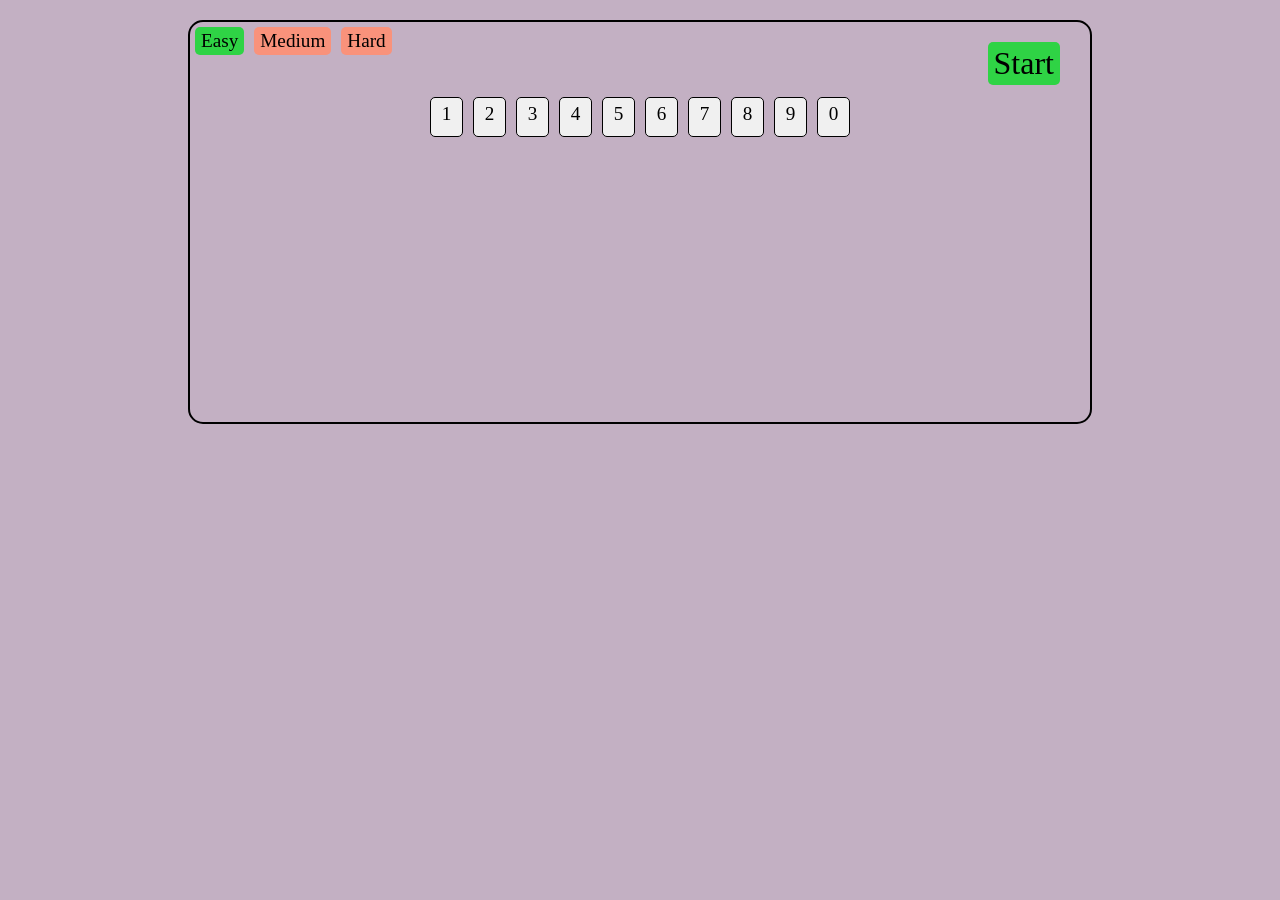
==== index.html @ dee15b9f "feat: remove files" ====
<!DOCTYPE html>
<html lang="en">
  <head>
    <meta charset="utf-8">
    <meta name="viewport" content="width=device-width, initial-scale=1.0">
    <link rel="icon" type="image/png" href="img/icon_2.jpg">
    <link rel="stylesheet" href="styles/main.css">
    <title>Saimon say</title>
  </head>
  <body id="body">
    <script type="module" src="js/main.js"></script>
    <script type="module" src="js/gameplay_v_2.js"></script>
  </body>
</html>
---- styles/main.css ----
body {
  margin: 0 auto;
  background-color: #c3b0c3;
  max-width: 1440px;
}
main {
  max-width: 900px;
  width: calc(100vw - 40px);
  min-width: 360px;
  min-height: 400px;
  margin: 20px auto;
  border: 2px solid black;
  border-radius: 15px;
  display: flex;
  flex-direction: column;
  align-items: center;
  position: relative;
}
/* menu */
.menu {
  display: flex;
  align-items: center;
  width: 100%;
  text-align: center;
  position: relative;
}
.button {
  cursor: pointer;
  padding: 3px 6px;
  border-radius: 5px;
}
.level {
  margin: 5px;
  font-size: 1.2em;
}
.start {
 position: absolute;
 right: 30px;
 top: 20px;
 font-size: 2em;
 background-color: #2fd345;
}
.start-new {
  position: absolute;
  right: 30px;
  top: 20px;
  font-size: 2em;
  background-color: #2fd345;
 }
.corrent-dif {
  background-color: #2fd345;
}
.non-corrent-dif {
  background-color: #f9927b;
}
/* game */
.game-field {
  display: flex;
  flex-direction: column;
  align-items: center;
}
.bottom-div {
  padding: 7px;
  border: 1px solid black;
  border-radius: 15px;
  text-align: center;
  position: absolute;
  bottom: 10px;
}
.rounds {
  background-color: #f0f0f0;
  right: 10px;
}
.repeat {
  left: 10px;
  cursor: pointer;
}
.next {
  min-width: 100px;
  left: 10px;
  cursor: pointer;
  background-color: #2fd345;
}
.repeat-able {
  background-color: #2fd345;
}
.repeat-disable {
  background-color: #f9927b;
}
.input {
  background-color: white;
  border-radius: 5px;
  margin: 20px auto;
  padding: 5px 10px 0;
  min-width: 300px;
  height: 50px;
  text-align: center;
  font-size: 2em;
  overflow: hidden;
}
.incorrect {
  color: red;
}
.keyboards {
  display: flex;
  flex-direction: column;
  justify-content: center;
  margin: 2em auto 0;
  max-width: 450px;
}
.keyboard {
  display: flex;
  flex-wrap: wrap;
  justify-content: center;
}
.key {
  background-color: #f0f0f0;
  width: 25px;
  height: 30px;
  font-size: 1.2em;
  text-align: center;
  margin: 5px;
  border: 1px solid black;
  cursor: pointer;
  padding: 5px 3px 3px;
  border-radius: 5px;
}
.key-highlight {
  background-color: #ffffdd;
}
@media (max-width: 480px) {
  main {
    width: calc(100vw - 20px);
    min-width: 300px;
  }
  .start {
    top: 15px;
    font-size: 1.6em;
   }
   .start-new {
    right: 5px;
    top: 15px;
    font-size: 1.5em;
   }
  .key {
    width: 18px;
    height: 24px;
    margin: 3px;
  }
  .keyboard {
    max-width: 340px;
  }
}
.active {
  background-color: rgb(154, 255, 173);
}
.hidden {
  display: none;
}
/* */
.winning {
  position: absolute;
  top: 50%;
  left: 50%;
  transform:translate(-50%, -50%);
  min-width: 300px;
  min-height: 200px;
  border: 2px solid orange;
  border-radius: 20px;
  background-color: bisque;
  font-size: 3em;
  text-align: center;
}
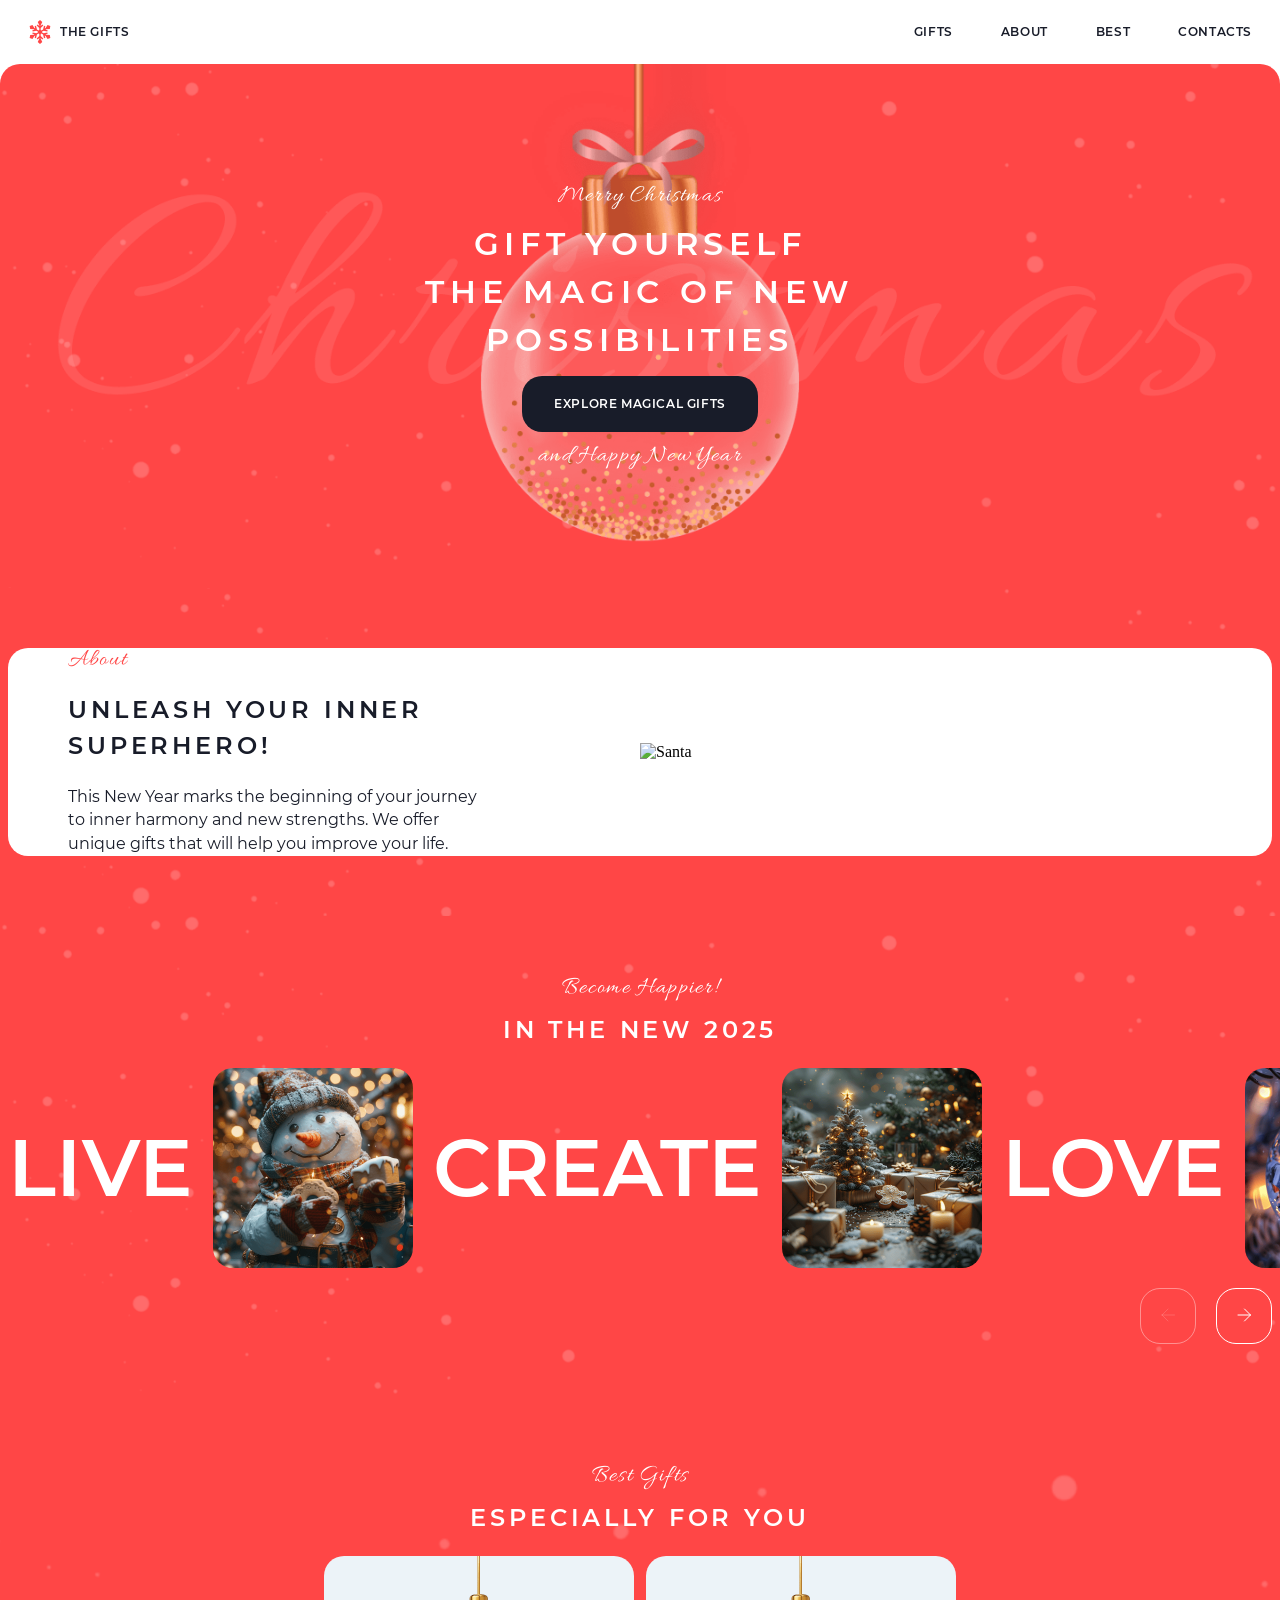
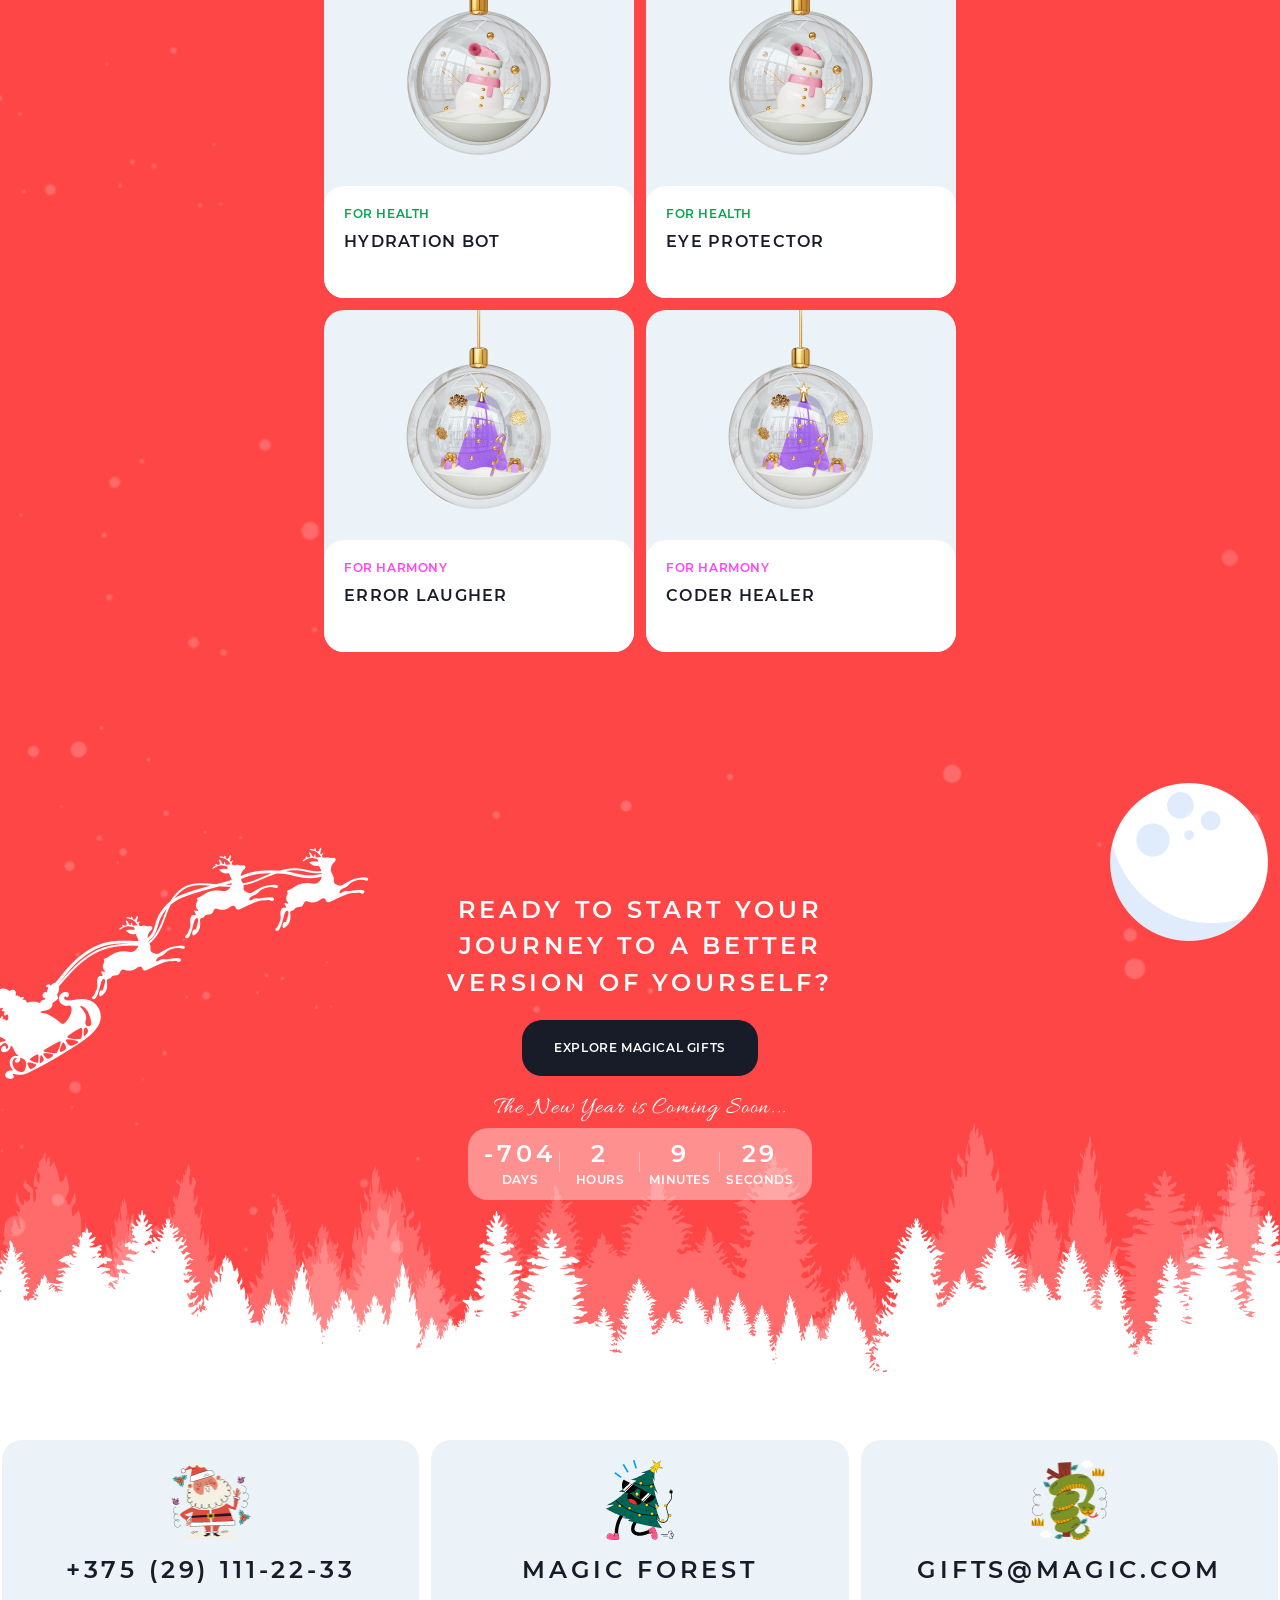
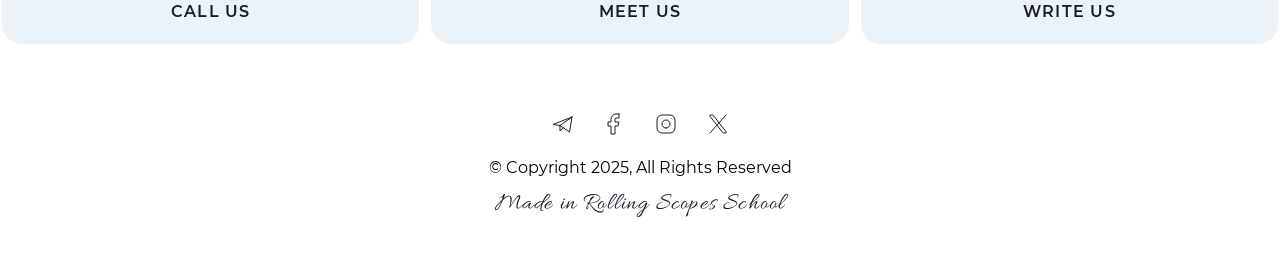
==== commit 24784e8b: "fix: remove right files" ====
--- a/index.html
+++ b/index.html
@@ -3,12 +3,166 @@
   <head>
     <meta charset="utf-8">
     <meta name="viewport" content="width=device-width, initial-scale=1.0">
-    <link rel="icon" type="image/png" href="img/icon_2.jpg">
-    <link rel="stylesheet" href="styles/main.css">
-    <title>Saimon say</title>
+    <link rel="icon" type="image/png" href="img/jesus.png">
+    <link rel="stylesheet" href="css/main.css">
+    <link rel="stylesheet" href="css/text-style.css">
+    <title>Home</title>
   </head>
-  <body id="body">
-    <script type="module" src="js/main.js"></script>
-    <script type="module" src="js/gameplay_v_2.js"></script>
+  <body>
+    <header id="top">
+      <div class="header-content">
+        <div class="header-logo">
+          <svg width="22" height="24" viewBox="0 0 22 24" fill="none" xmlns="http://www.w3.org/2000/svg">
+            <path d="M17.2942 14.8224L16.4727 14.3481L18.674 13.7583L18.3102 12.4006L14.7512 13.3542L13.0725 12.385C13.0957 12.26 13.1084 12.1315 13.1084 12C13.1084 11.8684 13.0957 11.7398 13.0725 11.6149L14.7512 10.6457L18.3102 11.5994L18.674 10.2416L16.4727 9.65177L17.2942 9.17747L20.8194 8.96588L21.3385 6.03095L18.5373 5.01305L16.5914 7.96016L15.7699 8.43446L16.3598 6.23317L15.002 5.86939L14.0484 9.42842L12.3688 10.3982C12.1741 10.2315 11.949 10.0997 11.7028 10.0124V8.0742L14.3082 5.46879L13.3143 4.47488L11.7028 6.08633V5.13772L13.2773 1.98876L11 0L8.72272 1.98886L10.2972 5.13782V6.08642L8.68571 4.47497L7.69179 5.46889L10.2972 8.0743V10.0125C10.051 10.0998 9.8259 10.2316 9.63122 10.3983L7.95155 9.42852L6.99793 5.86949L5.6402 6.23326L6.23004 8.43456L5.40855 7.96025L3.46271 5.01314L0.661499 6.03104L1.18059 8.96597L4.70579 9.17757L5.52728 9.65187L3.32599 10.2417L3.68981 11.5994L7.24884 10.6458L8.92747 11.615C8.90433 11.74 8.89158 11.8685 8.89158 12C8.89158 12.1316 8.90428 12.2602 8.92747 12.3851L7.24884 13.3543L3.68981 12.4006L3.32599 13.7584L5.52728 14.3482L4.70579 14.8225L1.18059 15.034L0.661499 17.969L3.46276 18.9869L5.4086 16.0397L6.23014 15.5654L5.64029 17.7667L6.99803 18.1306L7.95165 14.5715L9.63131 13.6018C9.82599 13.7684 10.0511 13.9003 10.2972 13.9875V15.9258L7.69189 18.5311L8.6858 19.525L10.2973 17.9135V18.8621L8.72282 22.0111L11.0001 24L13.2774 22.0111L11.7029 18.8621V17.9135L13.3144 19.525L14.3083 18.5311L11.703 15.9258V13.9875C11.9491 13.9003 12.1742 13.7684 12.3689 13.6018L14.0486 14.5715L15.0022 18.1306L16.3599 17.7667L15.7701 15.5654L16.5916 16.0397L18.5375 18.9869L21.3387 17.969L20.8196 15.034L17.2942 14.8224Z" fill="#FF4646"/>
+          </svg>            
+          <a class="action-small black header-logo-texy">THE GIFTS</a>
+        </div>
+        <nav class="action-small">
+          <a class="nav-menu" href="gifts.html">GIFTS</a>
+          <a class="nav-menu" href="#about">ABOUT</a>
+          <a class="nav-menu" href="#bestgifts">BEST</a>
+          <a class="nav-menu" href="#contacts">CONTACTS</a>
+          <div class="burger">
+            <div class="burgerr" id="burgerr">
+              <div class="burger-item item1" id="item1"></div>
+              <div class="burger-item item2" id="item2"></div>
+            </div>
+            <div class="burger-menu burger-menu-right" id="burger-menu">
+              <a class="action-large black" href="gifts.html">GIFTS</a>
+              <a class="action-large black" href="#about">ABOUT</a>
+              <a class="action-large black" href="#bestgifts">BEST</a>
+              <a class="action-large black" href="#contacts">CONTACTS</a>
+            </div>
+          </div>
+        </nav>
+      </div>
+    </header>
+    <main>
+      <div class="hero"><div class="hero-content white">
+        <p class="hero-text-1 caption">Merry Christmas</p>
+        <h1 class="hero-text-2 header1 uppercase">Gift yourself<br>the magic of new<br>possibilities</h1>
+        <a class="a-button hero-button-place action-small uppercase" href="gifts.html">Explore Magical Gifts</a>
+        <p class="caption">and Happy New Year</p>
+      </div></div>
+      <div class="about" id="about"><div class="about-content">
+        <div class="about-content-div">
+          <div class="about-content-div-text">
+            <p class="caption red">About</p>
+            <h2 class="about-content-div-text-h2 header2 uppercase black">Unleash your inner superhero!</h2>
+            <p class="paragraph black">This New Year marks the beginning of your journey to inner harmony and new strengths. We offer unique gifts that will help you improve your life.</p>
+          </div>
+        </div>
+        <div class="about-content-div">
+          <img class="santa" src="img/santa.png" alt="Santa">
+        </div>
+      </div></div>
+      <div class="slider white" id="slider"><div class="slider-content">
+        <p class="slider-text caption">Become Happier!</p>
+        <p class="slider-text header2 uppercase">in the new 2025</p>
+        <div class="slider-start">
+          <div class="slider-row" style="left: 0px;">
+            <p class="slider-in-text uppercase">Live</p>
+            <img class="slider-img" src="img/slider_snowman.png" alt="Snowman">
+            <p class="slider-in-text uppercase">Create</p>
+            <img class="slider-img" src="img/slider_christmas-trees.png" alt="Christmas tree">
+            <p class="slider-in-text uppercase">Love</p>
+            <img class="slider-img" src="img/slider_christmas-tree-ball.png" alt="Christmas ball with tree">
+            <p class="slider-in-text uppercase">Dream</p>
+            <img class="slider-img" src="img/slider_fairytale-house.png" alt="Fairytale house">
+          </div>
+        </div>
+        <div class="slider-buttons">
+          <button class="slider-button inactive" id="slider-button-left">
+            <svg width="14" height="14" viewBox="0 0 14 14" fill="none" xmlns="http://www.w3.org/2000/svg">
+              <path d="M13.5 7H1M1 7L7 1M1 7L7 13" stroke="white" stroke-opacity="0.4" stroke-linecap="round" stroke-linejoin="round"/>
+            </svg>              
+          </button>
+          <button class="slider-button active" id="slider-button-right">
+            <svg width="14" height="14" viewBox="0 0 14 14" fill="none" xmlns="http://www.w3.org/2000/svg">
+              <path d="M1 7H13.5M13.5 7L7.5 1M13.5 7L7.5 13" stroke="white" stroke-linecap="round" stroke-linejoin="round"/>
+            </svg>              
+          </button>
+        </div>
+      </div></div>
+      <div class="bestgifts" id="bestgifts"><div class="bestgifts-content">
+        <p class="caption white bestgifts-text">Best Gifts</p>
+        <p class="header2 uppercase white bestgifts-text">especially for you</p>
+        <div class="bestgifts-cardholder uppercase" id="cardholder"></div>
+      </div></div>
+      <div class="cta" id="cta"><div class="cta-content">
+        <p class="header2 white uppercase">Ready to start your<br>journey to a better<br>version of yourself?</p>
+        <a class="a-button cta-button-place action-small uppercase" href="gifts.html">Explore Magical Gifts</a>
+        <p class="caption white">The New Year is Coming Soon...</p>
+        <div class="timer white uppercase">
+          <div class="timer-block">
+            <div class="header2 timer-num" id="days">47</div>
+            <div class="header4 timer-text">days</div>
+          </div>
+          <div class="timer-block">
+            <div class="header2 timer-num" id="hours">5</div>
+            <div class="header4 timer-text">hours</div>
+          </div>
+          <div class="timer-block">
+            <div class="header2 timer-num" id="min">34</div>
+            <div class="header4 timer-text">minutes</div>
+          </div>
+          <div class="timer-block">
+            <div class="header2" id="sec">12</div>
+            <div class="header4 timer-text">seconds</div>
+          </div>
+        </div>
+      </div></div>
+    </main>
+    <footer id="contacts">
+      <div class="footer-placer black uppercase">
+        <a class="footer-cards black-hover" href="tel:+375291112233">
+          <img class="footer-img" src="img/footer_santa_claus.png" alt="Santa Claus">
+          <p class="action-large footer-cards-placer">+375 (29) 111-22-33</p>
+          <p class="header3">Call Us</p>
+        </a>
+        <a class="footer-cards black-hover" href="https://maps.app.goo.gl/B6gyeWVirEapjMyS7" target="_blank">
+          <img class="footer-img" src="img/footer_christmas_tree.png" alt="Christmas tree">
+          <p class="action-large footer-cards-placer">Magic forest</p>
+          <p class="header3">meet us</p>
+        </a>
+        <a class="footer-cards black-hover" href="mailto:gifts@magic.com">
+          <img class="footer-img" src="img/footer_snake.png" alt="Holyday snake">
+          <p class="action-large footer-cards-placer">gifts@magic.com</p>
+          <p class="header3">write us</p>
+        </a>
+      </div>
+      <div class="footer-social">
+        <a class="footer-social-icons">
+          <svg width="21" height="17" viewBox="0 0 21 17" fill="none" xmlns="http://www.w3.org/2000/svg">
+            <path d="M20 1L1 8.5L8 9.5M20 1L17.5 16L8 9.5M20 1L8 9.5M8 9.5V15L11.2488 11.7229" stroke="#181C29" stroke-width="1.5" stroke-linecap="round" stroke-linejoin="round"/>
+          </svg>            
+        </a>
+        <a class="footer-social-icons">
+          <svg width="24" height="24" viewBox="0 0 24 24" fill="none" xmlns="http://www.w3.org/2000/svg">
+            <path d="M17 2H14C12.6739 2 11.4021 2.52678 10.4645 3.46447C9.52678 4.40215 9 5.67392 9 7V10H6V14H9V22H13V14H16L17 10H13V7C13 6.73478 13.1054 6.48043 13.2929 6.29289C13.4804 6.10536 13.7348 6 14 6H17V2Z" stroke="#181C29" stroke-width="1.5" stroke-linecap="round" stroke-linejoin="round"/>
+          </svg>            
+        </a>
+        <a class="footer-social-icons">
+          <svg width="24" height="24" viewBox="0 0 24 24" fill="none" xmlns="http://www.w3.org/2000/svg">
+            <path d="M12 16C14.2091 16 16 14.2091 16 12C16 9.79086 14.2091 8 12 8C9.79086 8 8 9.79086 8 12C8 14.2091 9.79086 16 12 16Z" stroke="#181C29" stroke-width="1.5" stroke-linecap="round" stroke-linejoin="round"/>
+            <path d="M3 16V8C3 5.23858 5.23858 3 8 3H16C18.7614 3 21 5.23858 21 8V16C21 18.7614 18.7614 21 16 21H8C5.23858 21 3 18.7614 3 16Z" stroke="#181C29" stroke-width="1.5"/>
+            <path d="M17.5 6.51L17.51 6.49889" stroke="#181C29" stroke-width="1.5" stroke-linecap="round" stroke-linejoin="round"/>
+          </svg>            
+        </a>
+        <a class="footer-social-icons">
+          <svg width="24" height="24" viewBox="0 0 24 24" fill="none" xmlns="http://www.w3.org/2000/svg">
+            <path d="M16.8198 20.7684L3.75317 3.96836C3.44664 3.57425 3.72749 3 4.22678 3H6.70655C6.8917 3 7.06649 3.08548 7.18016 3.23164L20.2468 20.0316C20.5534 20.4258 20.2725 21 19.7732 21H17.2935C17.1083 21 16.9335 20.9145 16.8198 20.7684Z" stroke="#181C29" stroke-width="1.5"/>
+            <path d="M20 3L4 21" stroke="#181C29" stroke-width="1.5" stroke-linecap="round"/>
+          </svg>            
+        </a>
+      </div>
+      <p class="paragraph">© Copyright 2025, All Rights Reserved</p>
+      <a class="caption footer-text-placer black-hover" href="https://rs.school/" target="_blank">Made in Rolling Scopes School</a>
+    </footer>
+    <div class="modal-div hiden" id="modal"></div>
+    <script src="js/burger.js"></script>
+    <script src="js/home.js"></script>
+    <script src="js/home_cards.js" type="module"></script>
+    <script src="js/modal.js" type="module"></script>
   </body>
 </html>
--- a/css/main.css
+++ b/css/main.css
@@ -0,0 +1,556 @@
+html {
+  scroll-behavior: smooth;
+}
+body {
+  background-color: #ffffff;
+  max-width: 1440px;
+  margin: 0 auto;
+}
+.body-fix {
+  overflow: hidden;
+  height: 100vh;
+}
+p {
+  margin: 0;
+}
+a {
+  color: none;
+  text-decoration: none;
+}
+a:visited {
+  color: none;
+  text-decoration: none;
+}
+.a-button {
+  max-width: 235px;
+  background-color: #181C29;
+  color: #ffffff;
+  padding: 20px 32px;
+  cursor: pointer;
+  border-radius: 20px;
+  transition-property: background-color, color;
+  transition-duration: 0.5s;
+}
+.black-hover {
+  color: #181C29;
+  cursor: pointer;
+  transition-property: color;
+  transition-duration: 0.6s;
+}
+svg {
+  flex-shrink: 0;
+}
+svg path {
+  stroke:inherit;
+  stroke-width:inherit;
+}
+/* - - - - - - - - hover for desktop - - - - - - - */
+@media (hover: hover) {
+  .body-fix { /* shift without scrollbar */
+    overflow: hidden;
+    height: 100vh;
+    padding-right: 14px;
+  }
+  .nav-menu:hover {
+    color: #FF4646;
+    background-color: #FF46461A;
+  }
+  .a-button:hover {
+    background-color: #ffffff;
+    color: #181C29;
+  }
+  .black-hover:hover {
+    color: #FF4646;
+  }
+  .footer-social-icons svg:hover {
+    stroke: #FF4646;
+  }
+  .footer-social-icons:hover {
+    stroke: #FF4646;
+  }
+  .active:hover {
+    stroke: #FF4646;
+    background-color: #FFFFFF;
+  }
+}
+/* - - - - - - - - header - - - - - - - - */
+header {
+  width: 100%;
+  background-color: #ffffff;
+  margin-top: -0.5px;
+  overflow-x: clip;
+  overflow-y: visible;
+}
+.header-content {
+  max-width: 1276px;
+  width: calc(100% - 16px);
+  display: flex;
+  justify-content: space-between;
+  margin: 0 auto;
+  color: #181C29;
+}
+.header-logo {
+  cursor: pointer;
+  display: flex;
+  align-items: center;
+  padding: 8px 21px;
+}
+.header-logo-texy {
+  margin-left: 9px;
+}
+nav {
+  display: flex;
+  align-items: center;
+  margin: 12px 0px;
+}
+.nav-menu {
+  margin-left: 8px;
+  padding: 12.5px 20px;
+  border-radius: 10px;
+  cursor: pointer;
+  color: #181C29;
+  transition-property: color, background-color;
+  transition-duration: 0.7s;
+}
+/* burger */
+.burger {
+  position: relative;
+  display: none;
+  width: 40px;
+  height: 40px;
+  stroke: #181C29;
+}
+.burgerr {
+  height: 100%;
+  width: 100%;
+}
+.burger-item {
+  width: 20px;
+  height: 0px;
+  border-bottom: 1px solid black;
+  transition: all 1s;
+  left: 10px;
+}
+.item1 {
+  position: absolute;
+  top: 15px;
+}
+.item2 {
+  position: absolute;
+  top: 23px;
+}
+.item1-r {
+  transform: rotate(225deg);
+  position: absolute;
+  top: 19.5px;
+}
+.item2-r {
+  transform: rotate(315deg);
+  position: absolute;
+  top: 19.5px;
+}
+.burger-menu {
+  position: absolute;
+  right: -8px;
+  top: 51px;
+  z-index: 100;
+  width: 100vw;
+  height: calc(100vh - 62px);
+  background-color: #FFFFFF;
+  display: flex;
+  flex-direction: column;
+  justify-content: center;
+  align-items: center;
+  gap: 8px;
+  transition: all 1s;
+}
+.burger-menu-right {
+  right: -800px;
+}
+.nav-menu-burger {
+  color: #181C29;
+}
+@media (max-width: 768px) {
+  .nav-menu {
+    display: none;
+  }
+  .burger {
+    display: flex;
+  }
+}
+/* - - - - - - - - hero - - - - - - - - */
+.hero {
+  background:  url(../img/bg-ball.png)  no-repeat center, url(../img/hero_bubles.png) no-repeat center;
+  background-size: cover;
+  display: flex;
+  border-top-left-radius: 20px;
+  border-top-right-radius: 20px;
+  background-color: #FF4646;
+}
+.hero-content {
+  margin: 60px auto;
+  padding: 60px 0;
+  display: flex;
+  flex-direction: column;
+  align-items: center;
+  text-align: center;
+}
+.hero-text-2 {
+  margin: 12px 0;
+}
+.hero-button-place {
+  margin-bottom: 12px;
+}
+/* - - - - - - - - about - - - - - - - - */
+.about {
+  background: url(../img/hero_bubles.png) no-repeat center;
+  background-size: cover;
+  background-color: #FF4646;
+  display: flex;
+}
+.about-content {
+  max-width: 1276px;
+  width: calc(100% - 16px);
+  margin: 60px auto;
+  display: flex;
+  background-color: #ffffff;
+  border-radius: 20px;
+}
+.about-content-div {
+  width: 50%;
+  max-height: 528px;
+  overflow: hidden;
+  border-radius: 20px;
+  display: flex;
+  align-items: center;
+}
+.about-content-div-text {
+  max-width: 426px;
+  margin-left: 60px;
+}
+.about-content-div-text-h2 {
+  margin: 20px 0;
+}
+.santa {
+  width: 638px;
+  align-self: center;
+}
+@media (max-width: 1200px) {
+  .about-content {
+    margin: 60px 8px;
+  }
+  .about-content-div-text {
+    margin-right: 60px;
+  }
+  .about-content-div {
+    justify-content: center;
+  }
+}
+@media (max-width: 760px) {
+  .about-content {
+    flex-direction: column;
+    margin: 61px 8px 60px;
+  }
+  .about-content-div {
+    width: 100%;
+    padding: 0;
+  }
+  .about-content-div-text {
+    width: calc(100% - 40px);
+    margin: 60px 0;
+  }
+}
+/* - - - - - - - - slider - - - - - - - - */
+.slider {
+  background: url(../img/hero_bubles.png) no-repeat center;
+  background-size: cover;
+  background-color: #FF4646;
+  padding: 60px 0;
+  overflow: hidden;
+}
+.slider-content {
+  max-width:  1276px;
+  margin: 0px auto;
+  display: flex;
+  flex-direction: column;
+}
+.slider-text {
+  text-align: center;
+  margin-bottom: 12px;
+}
+.slider-start {
+  position: relative;
+  height: 200px;
+  margin: 8px 0 20px 0;
+}
+.slider-row {
+  position: absolute;
+  display: flex;
+  flex-direction: row;
+  gap: 20px; /* rework margin in gap */
+  align-items: center;
+  transition: all 1s;
+}
+.slider-in-text {
+  font-family: Montserrat;
+  font-size: 80px;
+  font-weight: 600;
+  line-height: 97.52px;
+  text-align: center;
+  text-underline-position: from-font;
+  text-decoration-skip-ink: none;
+}
+.slider-img {
+  height: 200px;
+  border-radius: 20px;
+}
+.slider-buttons {
+  display: flex;
+  justify-content: flex-end;
+}
+.slider-button {
+  height: 56px;
+  width: 56px;
+  border-radius: 20px;
+  margin-left: 20px;
+  background-color: transparent;
+}
+.inactive {
+  stroke: #FFFFFF66;
+  border: 1px solid #FFFFFF66;
+}
+.active {
+  background-color: #FF4646;
+  border: 1px solid #FFFFFF;
+  cursor: pointer;
+  stroke: #FFFFFF;
+}
+@media (max-width: 1300px) {
+  .slider-content {
+    width: calc(100% - 16px);
+  }
+}
+/* - - - - - - - - BEST GIFTS - - - - - - - - */
+.bestgifts {
+  background: url(../img/hero_bubles.png) no-repeat center;
+  background-size: cover;
+  background-color: #FF4646;
+  padding: 60px 0;
+}
+.bestgifts-content {
+  max-width: 1276px;
+  margin: 0  auto;
+}
+.bestgifts-text {
+  text-align: center;
+  margin-bottom: 12px;
+}
+.bestgifts-cardholder {
+  margin-top: 19px;
+  gap: 12px;
+  display: flex;
+  flex-wrap: wrap;
+  justify-content: center;
+}
+.bestgifts-card {
+  background-color: #ECF3F8;
+  border-radius: 20px;
+  width: 310px;
+  height: 342px; /* temp size */
+  display: flex;
+  flex-direction: column;
+  cursor: pointer;
+}
+.bestgifts-card-img {
+  height: 230px;
+  width: 310px;
+  align-self: center;
+}
+.bestgifts-card-bottom {
+  background-color: #FFFFFF;
+  border-radius: 20px;
+  min-height: 112px;
+  padding-left: 20px;
+}
+.bestgifts-card-title {
+  margin: 20px 0 9px;
+}
+@media (max-width: 1280px) {
+  .bestgifts-content {
+    max-width: 950px;
+  }
+}
+/* - - - - - - - - Modal - - - - - - - - */
+.modal-div {
+  height: 100vh;
+  width: 100vw;
+  padding-bottom: 5vh;
+  background-color: #181C29CC;
+  position: fixed;
+  left: 0;
+  top: 0;
+  display: flex;
+  justify-content: center;
+  align-items: center;
+}
+.bestgifts-card-modal {
+  position: relative;
+  background-color: #ECF3F8;
+  border-radius: 20px;
+  max-width: 400px;
+  min-height: 342px;
+  display: flex;
+  flex-direction: column;
+}
+.modal-close {
+  position: absolute;
+  cursor: pointer;
+  top: 12px;
+  right: 12px;
+  height: 40px;
+  width: 40px;
+}
+.modal-didiscription {
+  margin: 8px 20px 0 0;
+}
+.superpowers-full {
+  margin: 20px 20px 20px 0;
+  display: flex;
+  flex-direction: column;
+}
+.superpowers-grid {
+  margin-top: 8px;
+  display: flex;
+  flex-direction: column;
+}
+.superpowers-row {
+  width: 100%;
+  display: flex;
+  justify-content: end;
+  align-items: center;
+  gap: 12px;
+}
+.superpowers-row-item1 {
+  flex-grow: 1;
+}
+.superpowers-row-item2 {
+  width: 40px;
+}
+.superpowers-row-item3 {
+  width: 112px;
+  display: flex;
+  justify-content: start;
+  gap: 8px;
+}
+/* - - - - - - - - CTA - - - - - - - - */
+.cta {
+  background: url(../img/hero_bubles.png) no-repeat center, url(../img/bg-forest.png) no-repeat center;
+  background-size: cover, cover;
+  background-color: #FF4646;
+  padding: 180px 0;
+  border-bottom-left-radius: 20px;
+  border-bottom-right-radius: 20px;
+}
+.cta-content {
+  max-width: 426px;
+  margin: 0 auto;
+  text-align: center;
+  display: flex;
+  flex-direction: column;
+  align-items: center;
+}
+.cta-button-place {
+  margin: 19px 0 20px;
+}
+.timer {
+  margin-top: 8px;
+  padding: 8px 12px 12px;
+  background-color: #FFFFFF66;
+  border-radius: 20px;
+  display: flex;
+}
+.timer-block {
+  width: 80px;
+  height: 52px;
+  text-align: center;
+}
+.timer-num {
+  position: relative;
+}
+.timer-num::after { /* рысочки сделаны псевдоэлементом, не забудь! */
+  content: "";
+  height: 20px;
+  border-right: 1px solid #ffffff66;
+  position: absolute;
+  right: 0;
+  bottom: 0;
+}
+/* - - - - - - - - footer - - - - - - - - */
+footer {
+  background-color: #FFFFFF;
+  padding: 60px 0;
+  display: flex;
+  flex-direction: column;
+  align-items: center;
+}
+.footer-placer {
+  max-width: 1276px;
+  margin-bottom: 60px;
+  display: flex;
+  gap: 12px;
+}
+.footer-cards {
+  width: 418px;
+  background-color:#ECF3F8;
+  border-radius: 20px;
+  padding: 20px;
+  display: flex;
+  flex-direction: column;
+  align-items: center;
+}
+.footer-img {
+  height: 80px;
+  width: 80px;
+}
+.footer-cards-placer {
+  margin: 12px 0;
+}
+.footer-social {
+  margin-bottom: 12px;
+  display: flex;
+  gap: 12px;
+}
+.footer-social-icons {
+  width: 24px;
+  height: 24px;
+  padding: 8px;
+  cursor: pointer;
+  display: flex;
+  align-items: center;
+  justify-content: center;
+  stroke: #181C29;
+  fill: #181C29;
+}
+.footer-text-placer {
+  margin-top: 12px;
+}
+@media (max-width: 1275px) {
+  .footer-placer {
+    width: calc(100vw - 16px);
+    flex-direction: column;
+  }
+  .footer-cards {
+    width: 100%;
+    padding: 20px 0;
+  }
+}
+@media (max-width: 760px) {
+  .footer-cards {
+    width: 100%;
+    padding: 20px 0 19px;
+  }
+}
+/* important */
+.hiden {
+  display: none;
+}
--- a/css/text-style.css
+++ b/css/text-style.css
@@ -0,0 +1,110 @@
+@font-face {
+  font-family: Allura;
+  src: url(../fonts/Allura-Regular.ttf);
+}
+@font-face {
+  font-family: Montserrat;
+  font-style: normal;
+  font-weight: 400;
+  src: url(../fonts/Montserrat-Regular.ttf);
+}
+@font-face {
+  font-family: Montserrat;
+  font-style: normal;
+  font-weight: 600;
+  src: url(../fonts/Montserrat-SemiBold.ttf);
+}
+/* - - - - - - - - text styles - - - - - - - - */
+.uppercase {
+  text-transform: uppercase;
+}
+.white {
+  color: #ffffff;
+}
+.black {
+  color: #181C29;
+}
+.red {
+  color: #ff4646;
+}
+.blue {
+  color: #4361FF;
+}
+.green {
+  color: #06A44F;
+}
+.pink {
+  color: #FF43F7;
+}
+.caption {
+  font-family: Allura;
+  font-size: 24px;
+  font-weight: 400;
+  line-height: 24px;
+  letter-spacing: 0.05em;
+  text-underline-position: from-font;
+  text-decoration-skip-ink: none;
+}
+.header1 {
+  font-family: Montserrat;
+  font-size: 32px;
+  font-weight: 600;
+  line-height: 48px;
+  letter-spacing: 0.18em;
+  text-underline-position: from-font;
+  text-decoration-skip-ink: none;
+}
+.header2 {
+  font-family: Montserrat;
+  font-size: 24px;
+  font-weight: 600;
+  line-height: 36.48px;
+  letter-spacing: 0.16em;
+  text-underline-position: from-font;
+  text-decoration-skip-ink: none;
+}
+.header3 {
+  font-family: Montserrat;
+  font-size: 16px;
+  font-weight: 600;
+  line-height: 24.32px;
+  letter-spacing: 0.08em;
+  text-underline-position: from-font;
+  text-decoration-skip-ink: none;
+}
+.header4 {
+  font-family: Montserrat;
+  font-size: 12px;
+  font-weight: 600;
+  line-height: 15.6px;
+  letter-spacing: 0.05em;
+  text-underline-position: from-font;
+  text-decoration-skip-ink: none;
+}
+.paragraph {
+  font-family: Montserrat;
+  font-size: 16px;
+  font-weight: 400;
+  line-height: 23.68px;
+  text-align: left;
+  text-underline-position: from-font;
+  text-decoration-skip-ink: none;
+}
+.action-small {
+  font-family: Montserrat;
+  font-size: 12px;
+  font-weight: 600;
+  line-height: 15.6px;
+  letter-spacing: 0.05em;
+  text-underline-position: from-font;
+  text-decoration-skip-ink: none;
+}
+.action-large {
+  font-family: Montserrat;
+  font-size: 24px;
+  font-weight: 600;
+  line-height: 36.48px;
+  letter-spacing: 0.16em;
+  text-underline-position: from-font;
+  text-decoration-skip-ink: none;
+}
